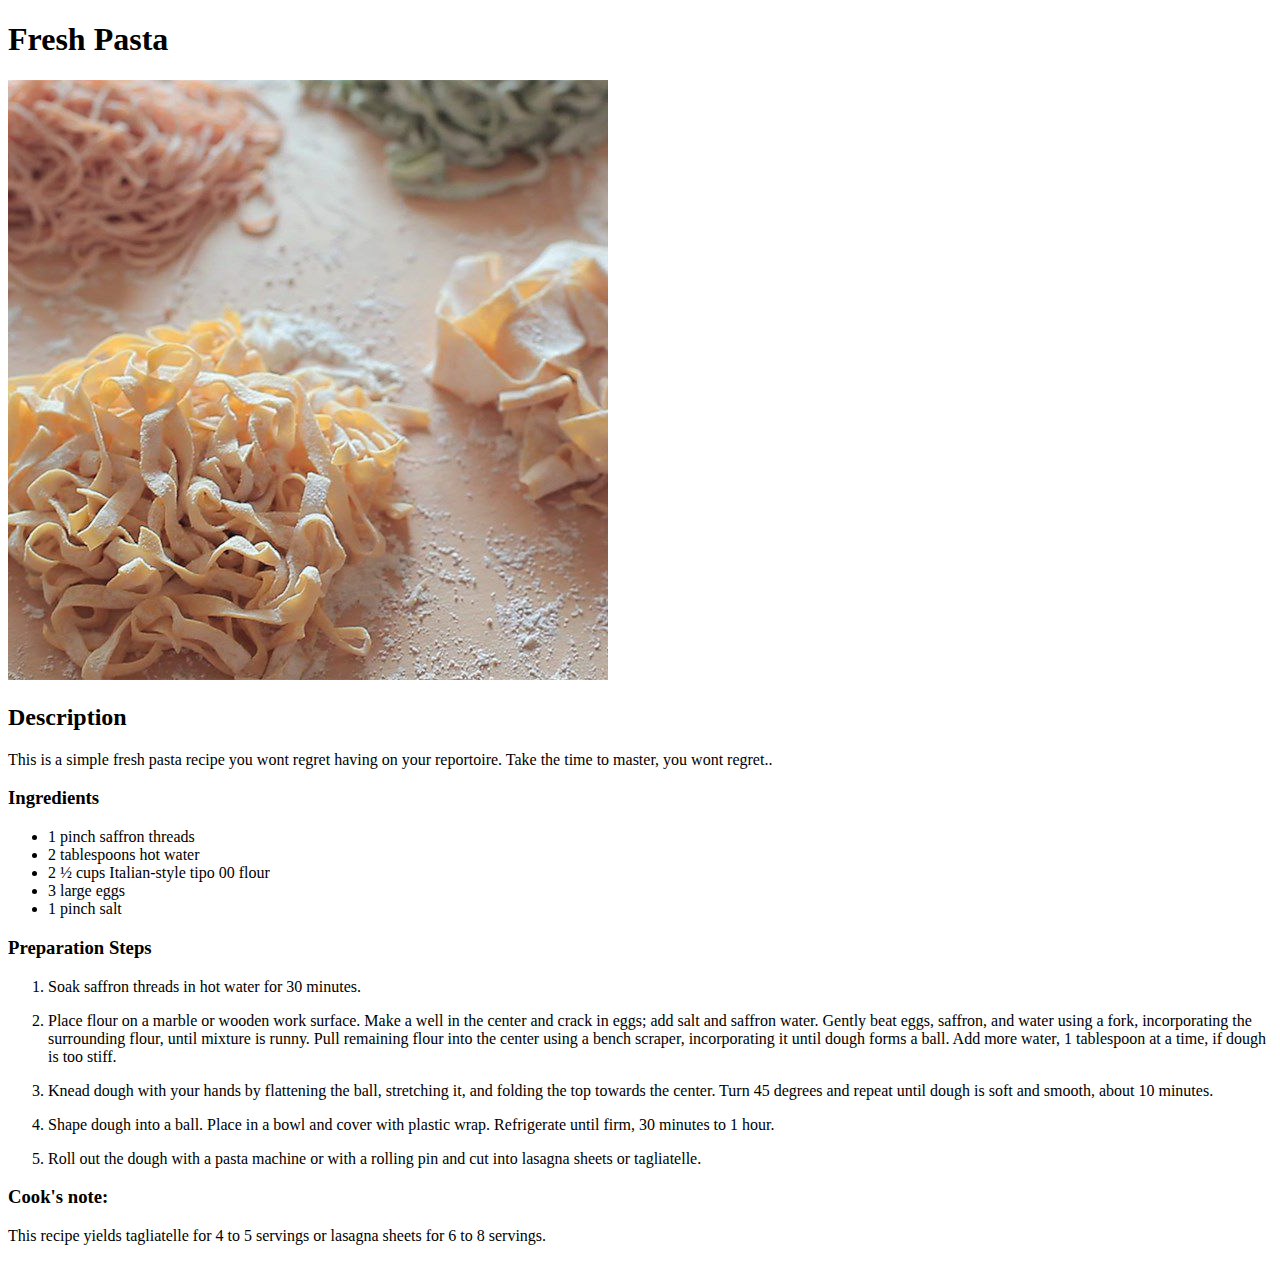
==== recipes/freshpasta.html @ 6e181d06 "receitaaaaa" ====
<!DOCTYPE html>
<html lang="en">
    
    <head>

        <meta charset="utf-8">

        <title>Fresh Pasta</title>

    </head>

    <body>
        
        <h1>Fresh Pasta</h1>

        <img src="../img/freshpasta.jpg" alt="">

            <h2>Description</h2>

            <p>This is a simple fresh pasta recipe you wont regret having on your reportoire. Take the time to master, you wont regret..</p>

            <h3>Ingredients</h3>

                <ul>

                    <li>1 pinch saffron threads</li>
                    <li>2 tablespoons hot water</li>
                    <li>2 ½ cups Italian-style tipo 00 flour</li>
                    <li>3 large eggs</li>
                    <li>1 pinch salt</li>

                </ul>
            
            <h3>Preparation Steps</h3>

            <ol>

                <p><li>Soak saffron threads in hot water for 30 minutes.</li></p>
                <p><li>Place flour on a marble or wooden work surface. Make a well in the center and crack in eggs; add salt and saffron water. Gently beat eggs, saffron, and water using a fork, incorporating the surrounding flour, until mixture is runny. Pull remaining flour into the center using a bench scraper, incorporating it until dough forms a ball. Add more water, 1 tablespoon at a time, if dough is too stiff.</li></p>
                <p><li>Knead dough with your hands by flattening the ball, stretching it, and folding the top towards the center. Turn 45 degrees and repeat until dough is soft and smooth, about 10 minutes.</li></p>
                <p><li>Shape dough into a ball. Place in a bowl and cover with plastic wrap. Refrigerate until firm, 30 minutes to 1 hour.</li></p>
                <p><li>Roll out the dough with a pasta machine or with a rolling pin and cut into lasagna sheets or tagliatelle.</li></p>

            </ol>

            <h3>Cook's note:</h3>

            <p>This recipe yields tagliatelle for 4 to 5 servings or lasagna sheets for 6 to 8 servings.</p>

    </body>

</html>
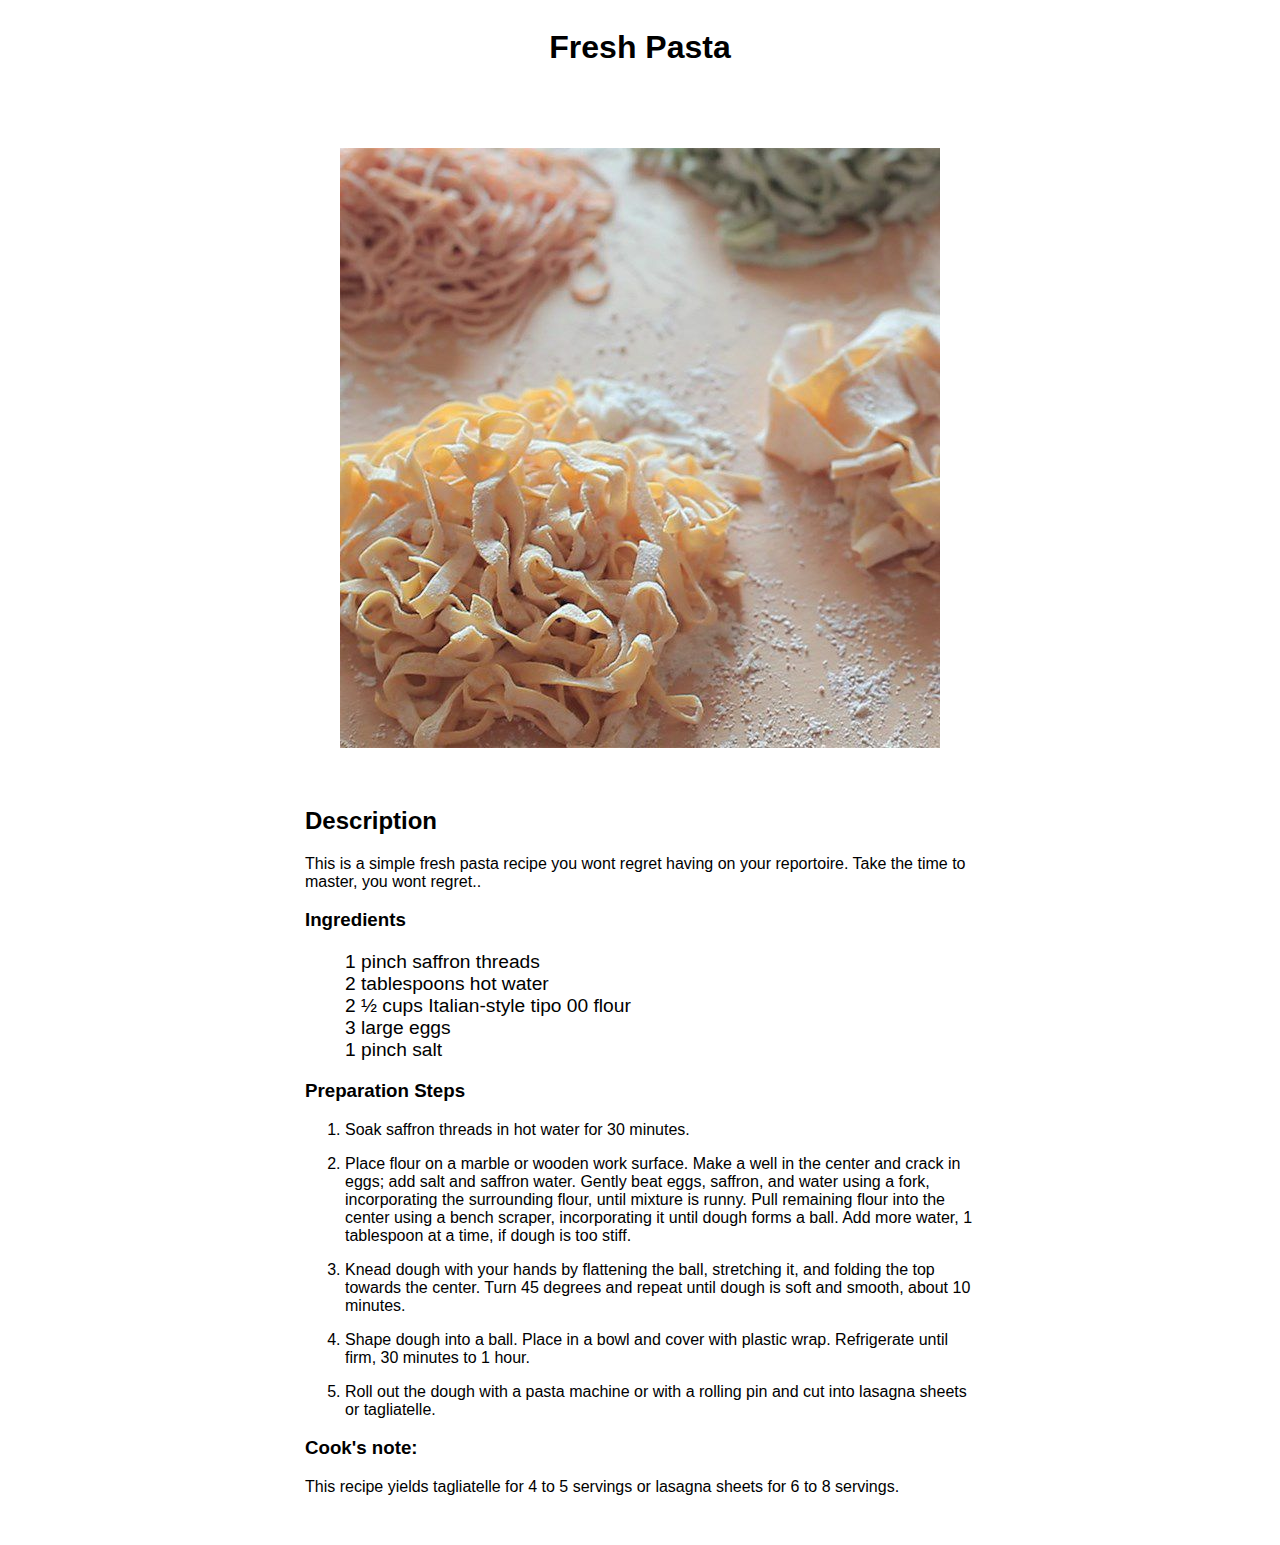
==== commit a806ef8f: "added some CSS visual" ====
--- a/recipes/freshpasta.html
+++ b/recipes/freshpasta.html
@@ -2,18 +2,23 @@
 <html lang="en">
     
     <head>
-
         <meta charset="utf-8">
-
+        <meta http-equiv="X-UA-Compatible" content="IE=edge">
+        <meta name="viewport" content="width=device-width, initial-scale=1.0">
+        <link rel="stylesheet" href="./freshpasta.css">
         <title>Fresh Pasta</title>
 
     </head>
 
     <body>
-        
-        <h1>Fresh Pasta</h1>
+        <header>
+            <h1>Fresh Pasta</h1>
+        </header>
+    <div class="main">
+        <div class="left"></div>
+        <div class="center">
 
-        <img src="../img/freshpasta.jpg" alt="">
+            <img src="../img/freshpasta.jpg" alt="">
 
             <h2>Description</h2>
 
@@ -46,7 +51,9 @@
             <h3>Cook's note:</h3>
 
             <p>This recipe yields tagliatelle for 4 to 5 servings or lasagna sheets for 6 to 8 servings.</p>
-
+        </div>
+        <div class="right"></div>
+    </div>
     </body>
 
 </html>--- a/recipes/freshpasta.css
+++ b/recipes/freshpasta.css
@@ -0,0 +1,67 @@
+body {
+    font-family: 'Lucida Sans', 'Lucida Sans Regular', 'Lucida Grande', 'Lucida Sans Unicode', Geneva, Verdana, sans-serif;
+    display: flex;
+    flex-direction: column;
+}
+
+header {
+    background-color: rgba(255, 127, 80, 0);
+    display: flex;
+    justify-content: center;
+}
+
+.main {
+    background-color: rgba(95, 158, 160, 0);
+    display: flex;
+    justify-content: center;
+}
+
+.left {
+    background-color: rgba(190, 50, 50, 0);
+    min-width: 290px;
+}
+
+.right {
+    background-color: rgba(42, 165, 46, 0);
+    min-width: 290px;
+}
+
+.center {
+    flex: 1 200px;
+    max-width: 700px;
+    padding: 25px;
+    
+}
+
+img {
+    padding: 35px;
+}
+
+/*.dm {
+    display: flex;
+    flex-direction: column;
+    justify-content: center;
+    align-items: center;
+    min-width: 700px;
+}
+
+.left {
+    background-color: rgba(255, 228, 196, 0.571);
+    min-width: 200px;
+}
+
+.right {
+    background-color: rgba(165, 42, 42, 0.409);
+    min-width: 200px;
+}*/
+
+a {
+    text-decoration: none;
+    color: black;
+}
+
+ul {
+    list-style-type: none;
+    font-size: larger;
+    font-weight: 700px;
+}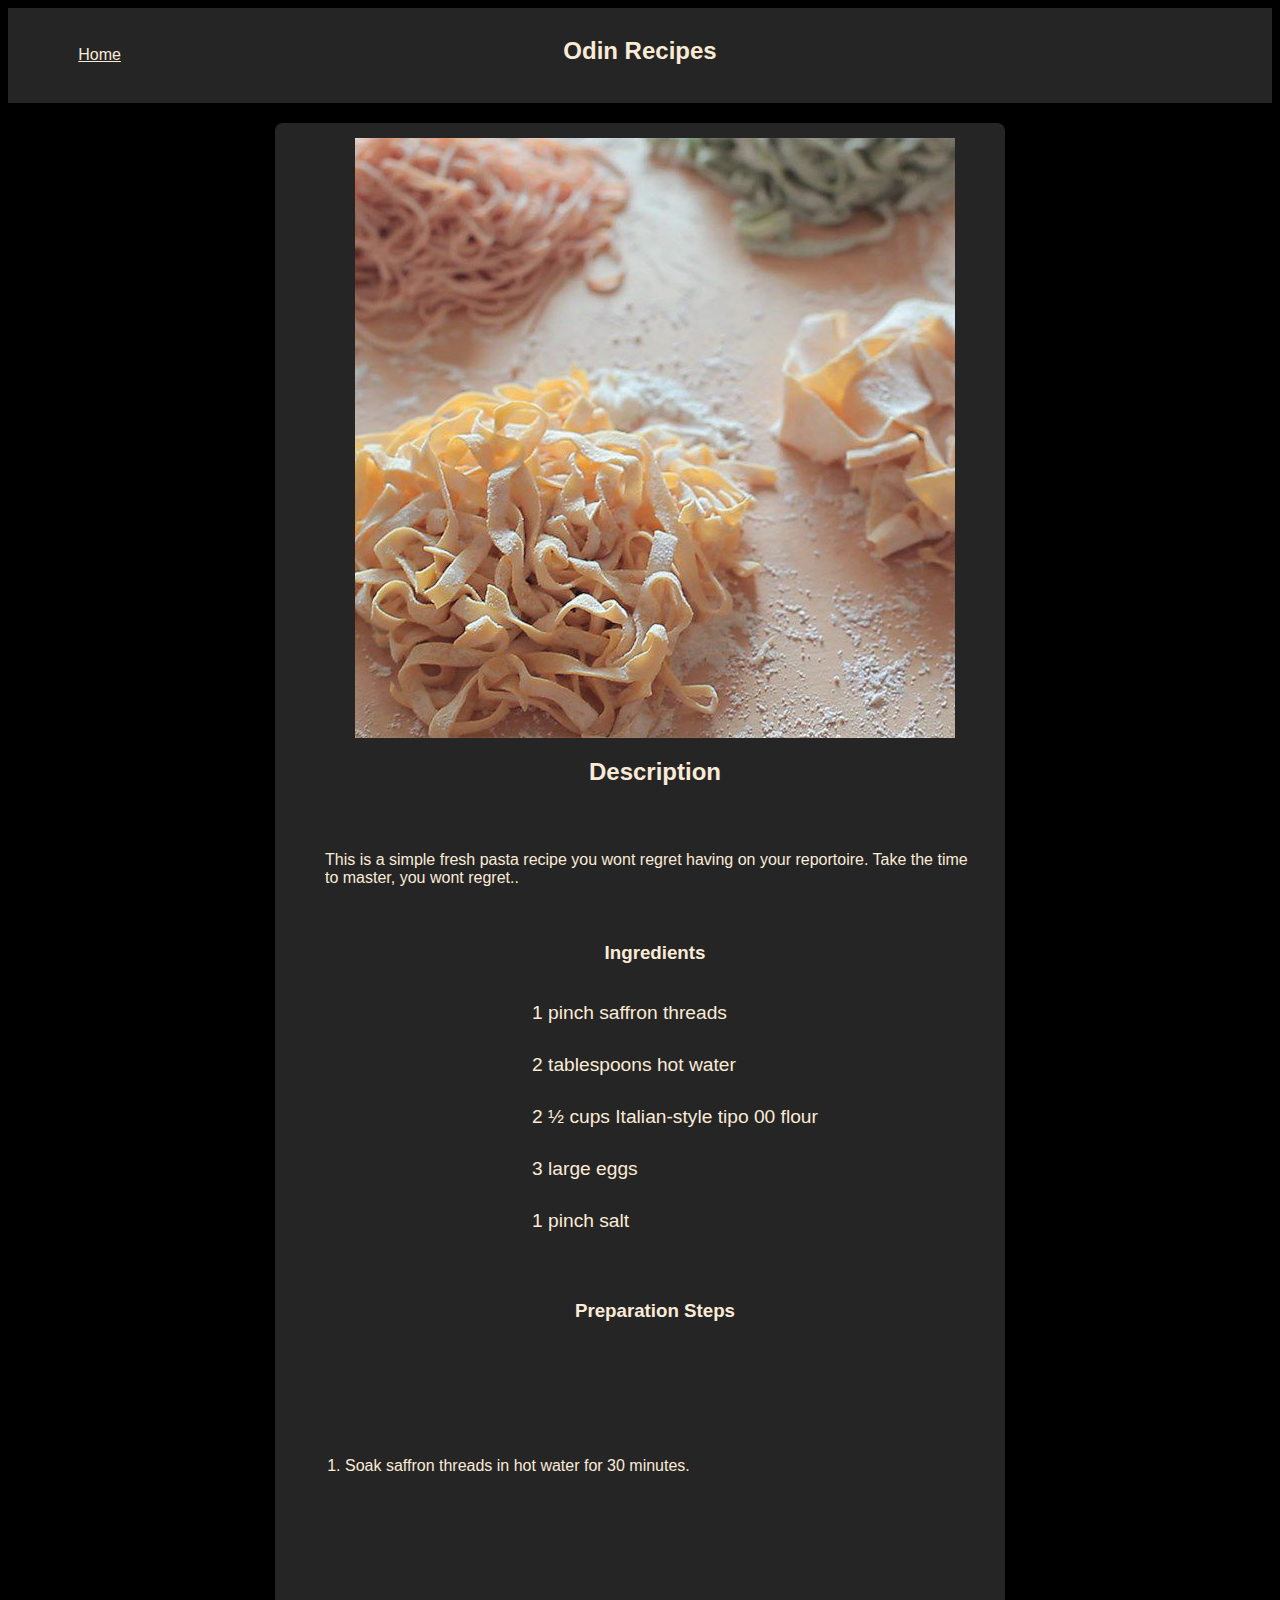
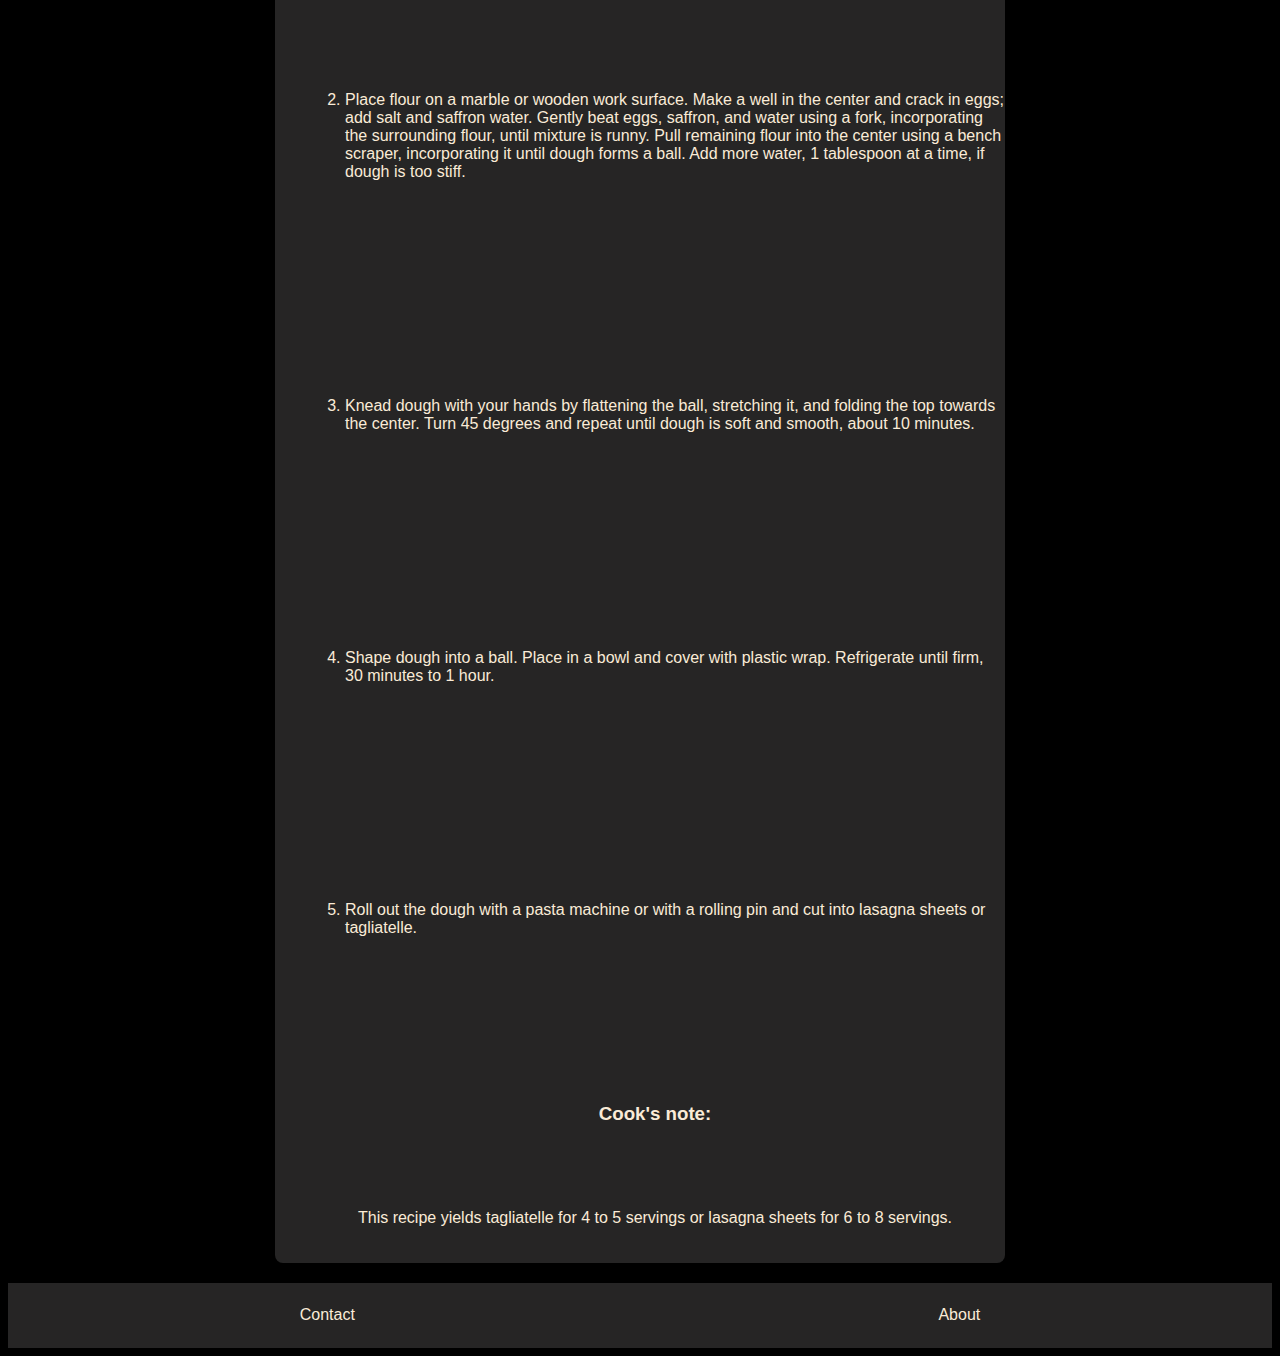
==== commit 449f8f38: "new layout" ====
--- a/recipes/freshpasta.html
+++ b/recipes/freshpasta.html
@@ -1,21 +1,36 @@
 <!DOCTYPE html>
 <html lang="en">
+<head>
+    <meta charset="UTF-8">
+    <meta http-equiv="X-UA-Compatible" content="IE=edge">
+    <meta name="viewport" content="width=device-width, initial-scale=1.0">
+    <link rel="stylesheet" href="./freshpasta.css">
+    <title>Fresh Pasta</title>
+</head>
+<body>
     
-    <head>
-        <meta charset="utf-8">
-        <meta http-equiv="X-UA-Compatible" content="IE=edge">
-        <meta name="viewport" content="width=device-width, initial-scale=1.0">
-        <link rel="stylesheet" href="./freshpasta.css">
-        <title>Fresh Pasta</title>
+    <Header>
+        
+        <main>
+            <p><a class="home" href="../index.html">Home</a></p>
+            <p></p>
+            <p></p>
+        </main>
+        <main class="maintitle">
+            <p>Odin Recipes</p>
+        </main>
+        <main>
+            <p></p>
+            <p></p>
+            <p></p>
+        </main>
+        
+    </Header>
 
-    </head>
+    <section>
 
-    <body>
-        <header>
-            <h1>Fresh Pasta</h1>
-        </header>
-    <div class="main">
         <div class="left"></div>
+
         <div class="center">
 
             <img src="../img/freshpasta.jpg" alt="">
@@ -51,9 +66,19 @@
             <h3>Cook's note:</h3>
 
             <p>This recipe yields tagliatelle for 4 to 5 servings or lasagna sheets for 6 to 8 servings.</p>
+
         </div>
+
         <div class="right"></div>
-    </div>
-    </body>
 
+    </section>
+
+    <footer>
+
+        <div class="sobre">Contact</div>
+        <div class="contacto">About</div>
+
+    </footer>
+
+</body>
 </html>--- a/recipes/freshpasta.css
+++ b/recipes/freshpasta.css
@@ -1,67 +1,109 @@
+/*Main blocks*/
 body {
-    font-family: 'Lucida Sans', 'Lucida Sans Regular', 'Lucida Grande', 'Lucida Sans Unicode', Geneva, Verdana, sans-serif;
+    font-family: Arial, Helvetica, sans-serif;
+    color: antiquewhite;
+    background-image: url("../img/tomato.jpg");
+    background-color: rgb(0, 0, 0);
     display: flex;
     flex-direction: column;
+    background-size: 1300px;
 }
 
 header {
-    background-color: rgba(255, 127, 80, 0);
+    background-color: rgba(56, 54, 54, 0.682);
     display: flex;
     justify-content: center;
+    align-items: center;
+    justify-content: space-around;
+    height: 65px;
+    padding-bottom: 30px;
 }
 
-.main {
-    background-color: rgba(95, 158, 160, 0);
+section {
     display: flex;
     justify-content: center;
 }
 
 .left {
-    background-color: rgba(190, 50, 50, 0);
-    min-width: 290px;
+    background-color: rgba(0, 255, 255, 0);
+}
+
+.center {
+    flex-direction: column;
+    flex-wrap: wrap;
+    background-color: rgba(56, 54, 54, 0.682);
+    border-radius: 8px;
+    margin: auto;
 }
 
 .right {
-    background-color: rgba(42, 165, 46, 0);
-    min-width: 290px;
+    background-color: rgba(11, 184, 25, 0);
+    vertical-align: middle;
+}
+
+.left,
+.right {
+    height: auto;
+    min-width: 200px;
+    display: flex;
+    justify-content: center;
+    align-items: center;
+
 }
 
 .center {
-    flex: 1 200px;
+    height: auto;
     max-width: 700px;
-    padding: 25px;
-    
+    display: flex;
+    justify-content: center;
+    align-items: center;
+    padding-left: 30px;
+    padding-top: 15px;
+    margin-top: 20px;
+    margin-bottom: 20px;
 }
 
-img {
-    padding: 35px;
+footer {
+    background-color: rgba(56, 54, 54, 0.682);
+    height: 65px;
+    display: flex;
+    justify-content: space-around;
+    align-items: center;
 }
 
-/*.dm {
+main {
     display: flex;
-    flex-direction: column;
-    justify-content: center;
-    align-items: center;
-    min-width: 700px;
+    justify-content: space-around;
+    min-width: 400px;
 }
 
-.left {
-    background-color: rgba(255, 228, 196, 0.571);
-    min-width: 200px;
+p {
+    padding: 20px;
+    margin-top: 45px;
+ }
+
+.maintitle {
+    font-weight: 900;
+    font-size: x-large;
 }
 
-.right {
-    background-color: rgba(165, 42, 42, 0.409);
-    min-width: 200px;
-}*/
+/*Center Div*/
 
 a {
-    text-decoration: none;
-    color: black;
+    color: antiquewhite;
 }
 
 ul {
     list-style-type: none;
     font-size: larger;
     font-weight: 700px;
+}
+
+li {
+    padding-bottom: 30px;
+}
+
+h2 {
+    margin: auto;
+    padding-top: 20px;
 }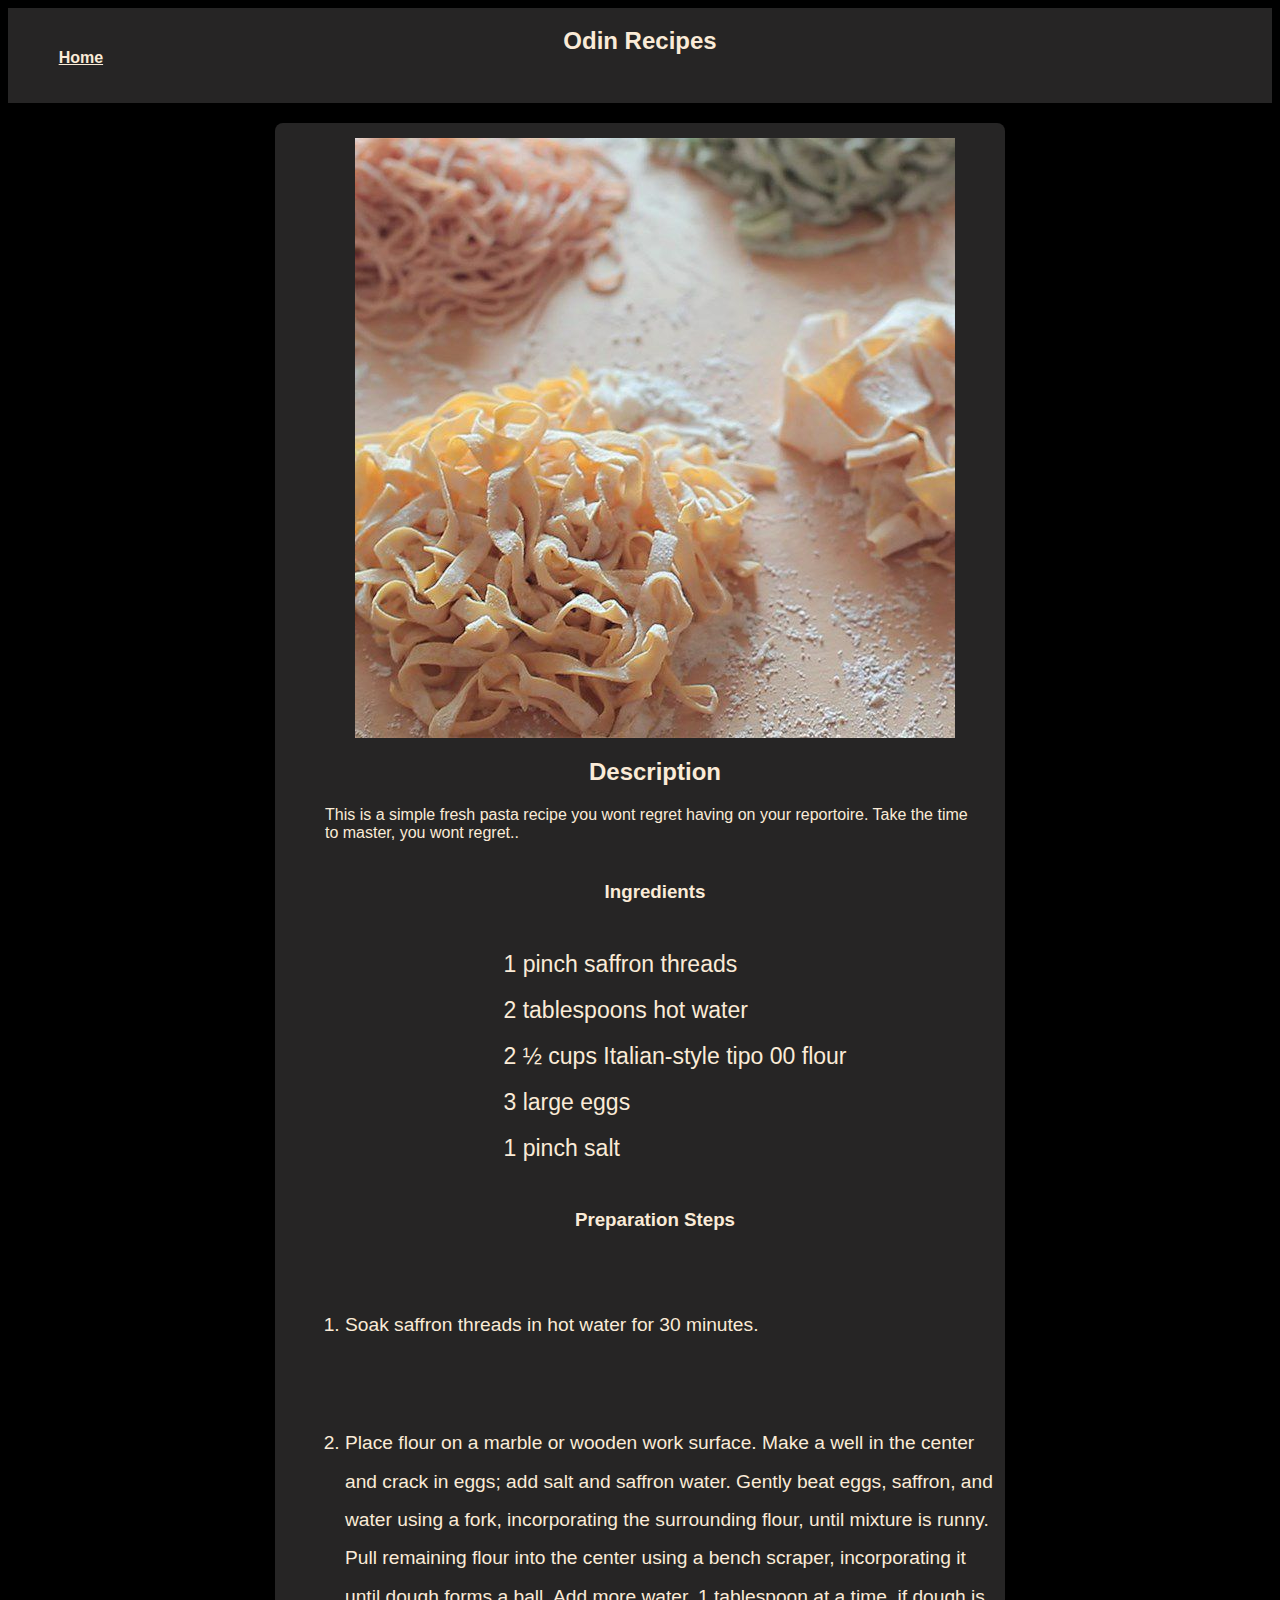
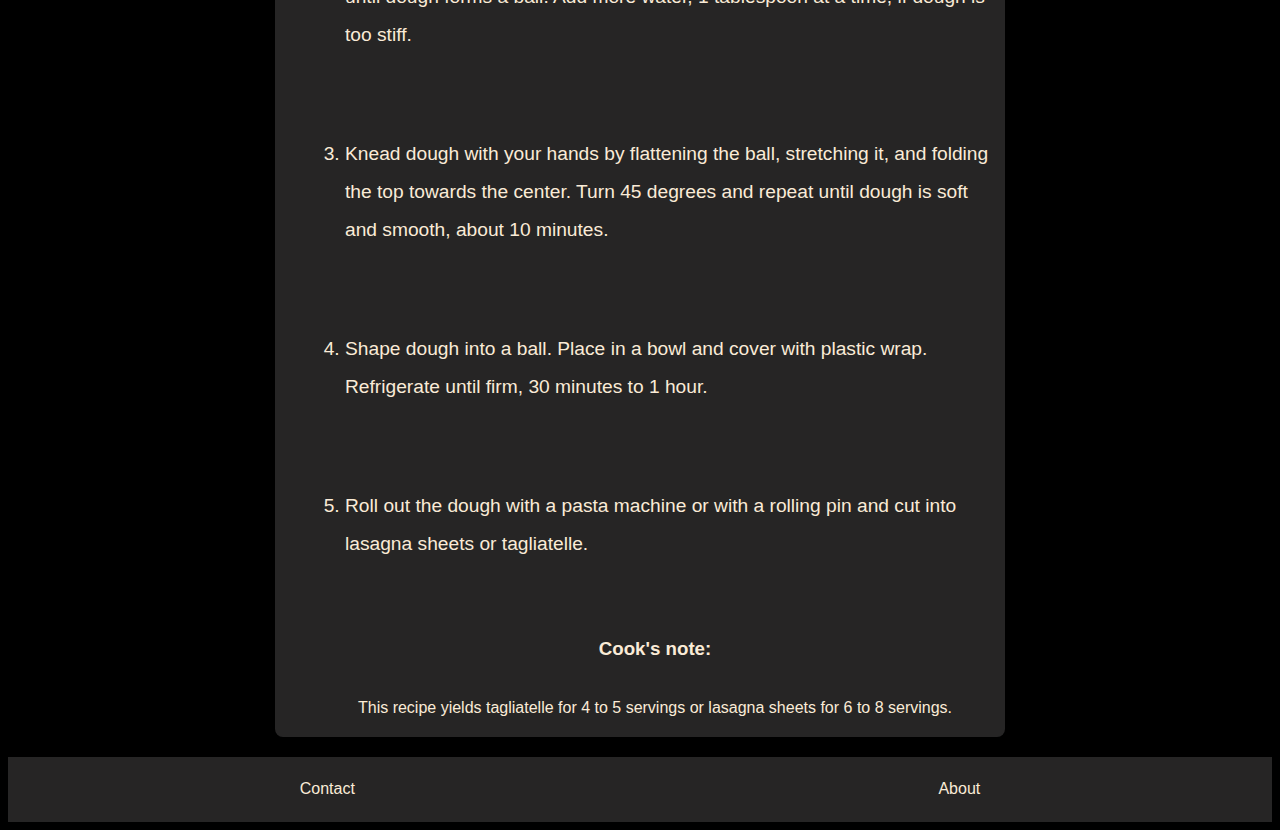
==== commit e3e13b24: "fixed home pos. fixed steps distance, and font size" ====
--- a/recipes/freshpasta.html
+++ b/recipes/freshpasta.html
@@ -12,7 +12,7 @@
     <Header>
         
         <main>
-            <p><a class="home" href="../index.html">Home</a></p>
+            <b><a class="home" href="../index.html">Home</a></b>
             <p></p>
             <p></p>
         </main>
--- a/recipes/freshpasta.css
+++ b/recipes/freshpasta.css
@@ -79,7 +79,12 @@
 
 p {
     padding: 20px;
-    margin-top: 45px;
+    margin: auto;
+ }
+
+ b {
+    margin-top: 35px;
+    padding-left: 40px;
  }
 
 .maintitle {
@@ -100,7 +105,8 @@
 }
 
 li {
-    padding-bottom: 30px;
+    font-size: larger;
+    line-height: 2;
 }
 
 h2 {
